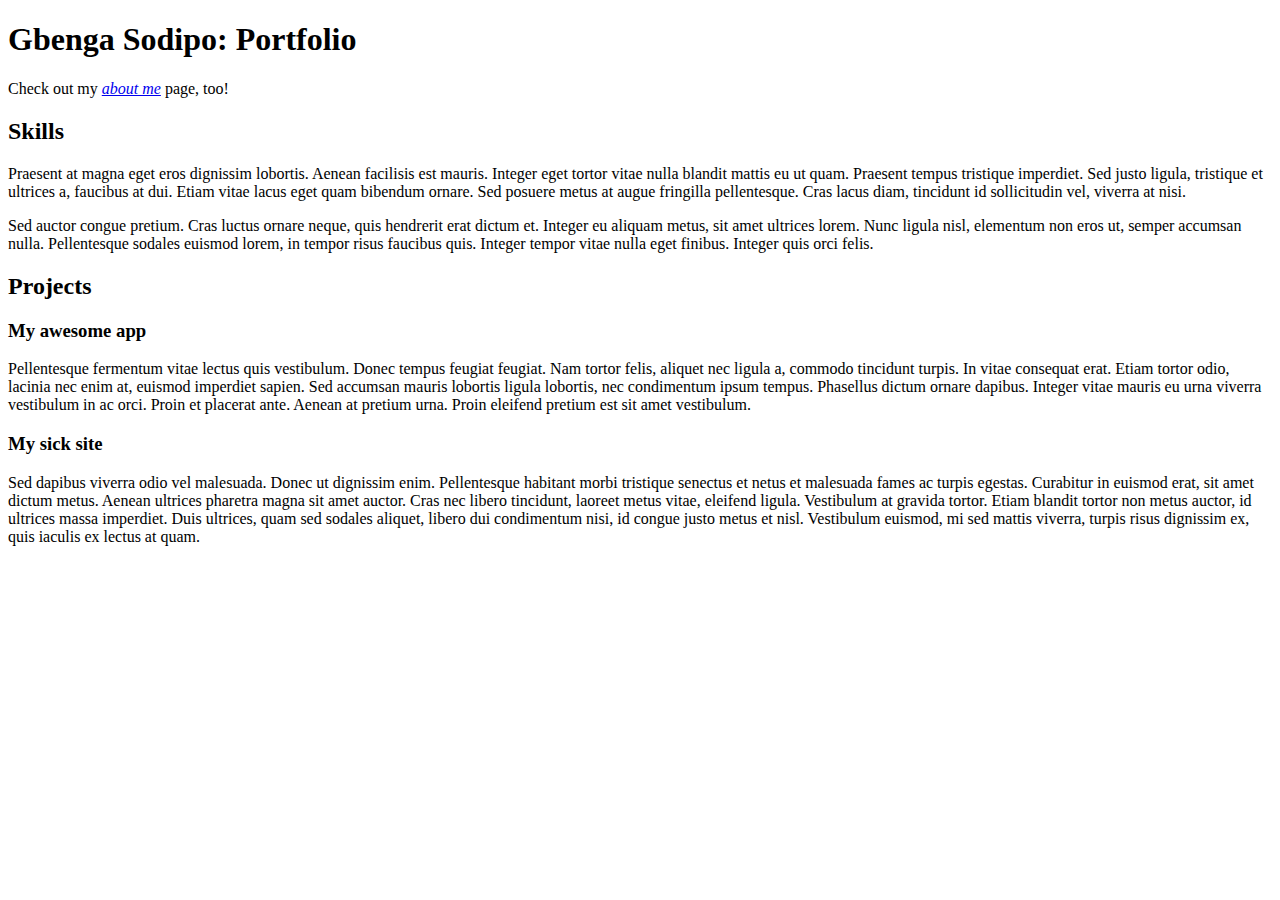
==== portfolio.html @ 49bd4dd5 "Updated names in portfolio and index" ====
<!DOCTYPE html>
<html lang="en">
  <head>
    <meta charset="UTF-8" />
    <meta name="viewport" content="width=device-width, initial-scale=1.0" />
    <link rel="stylesheet" href="./styles/main.css" />
    <title>Portfolio</title>
  </head>
  <body>
    <h1>Gbenga Sodipo: Portfolio</h1>

    <nav>
      <p>
        Check out my <a href="./index.html"><em>about me</em></a> page, too!
      </p>
    </nav>

    <section>
      <h2>Skills</h2>

      <p>
        Praesent at magna eget eros dignissim lobortis. Aenean facilisis est
        mauris. Integer eget tortor vitae nulla blandit mattis eu ut quam.
        Praesent tempus tristique imperdiet. Sed justo ligula, tristique et
        ultrices a, faucibus at dui. Etiam vitae lacus eget quam bibendum
        ornare. Sed posuere metus at augue fringilla pellentesque. Cras lacus
        diam, tincidunt id sollicitudin vel, viverra at nisi.
      </p>

      <p>
        Sed auctor congue pretium. Cras luctus ornare neque, quis hendrerit erat
        dictum et. Integer eu aliquam metus, sit amet ultrices lorem. Nunc
        ligula nisl, elementum non eros ut, semper accumsan nulla. Pellentesque
        sodales euismod lorem, in tempor risus faucibus quis. Integer tempor
        vitae nulla eget finibus. Integer quis orci felis.
      </p>
    </section>

    <section>
      <h2>Projects</h2>

      <div class="project">
        <h3>My awesome app</h3>

        <p>
          Pellentesque fermentum vitae lectus quis vestibulum. Donec tempus
          feugiat feugiat. Nam tortor felis, aliquet nec ligula a, commodo
          tincidunt turpis. In vitae consequat erat. Etiam tortor odio, lacinia
          nec enim at, euismod imperdiet sapien. Sed accumsan mauris lobortis
          ligula lobortis, nec condimentum ipsum tempus. Phasellus dictum ornare
          dapibus. Integer vitae mauris eu urna viverra vestibulum in ac orci.
          Proin et placerat ante. Aenean at pretium urna. Proin eleifend pretium
          est sit amet vestibulum.
        </p>
      </div>

      <div class="project">
        <h3>My sick site</h3>

        <p>
          Sed dapibus viverra odio vel malesuada. Donec ut dignissim enim.
          Pellentesque habitant morbi tristique senectus et netus et malesuada
          fames ac turpis egestas. Curabitur in euismod erat, sit amet dictum
          metus. Aenean ultrices pharetra magna sit amet auctor. Cras nec libero
          tincidunt, laoreet metus vitae, eleifend ligula. Vestibulum at gravida
          tortor. Etiam blandit tortor non metus auctor, id ultrices massa
          imperdiet. Duis ultrices, quam sed sodales aliquet, libero dui
          condimentum nisi, id congue justo metus et nisl. Vestibulum euismod,
          mi sed mattis viverra, turpis risus dignissim ex, quis iaculis ex
          lectus at quam.
        </p>
      </div>
    </section>
  </body>
</html>
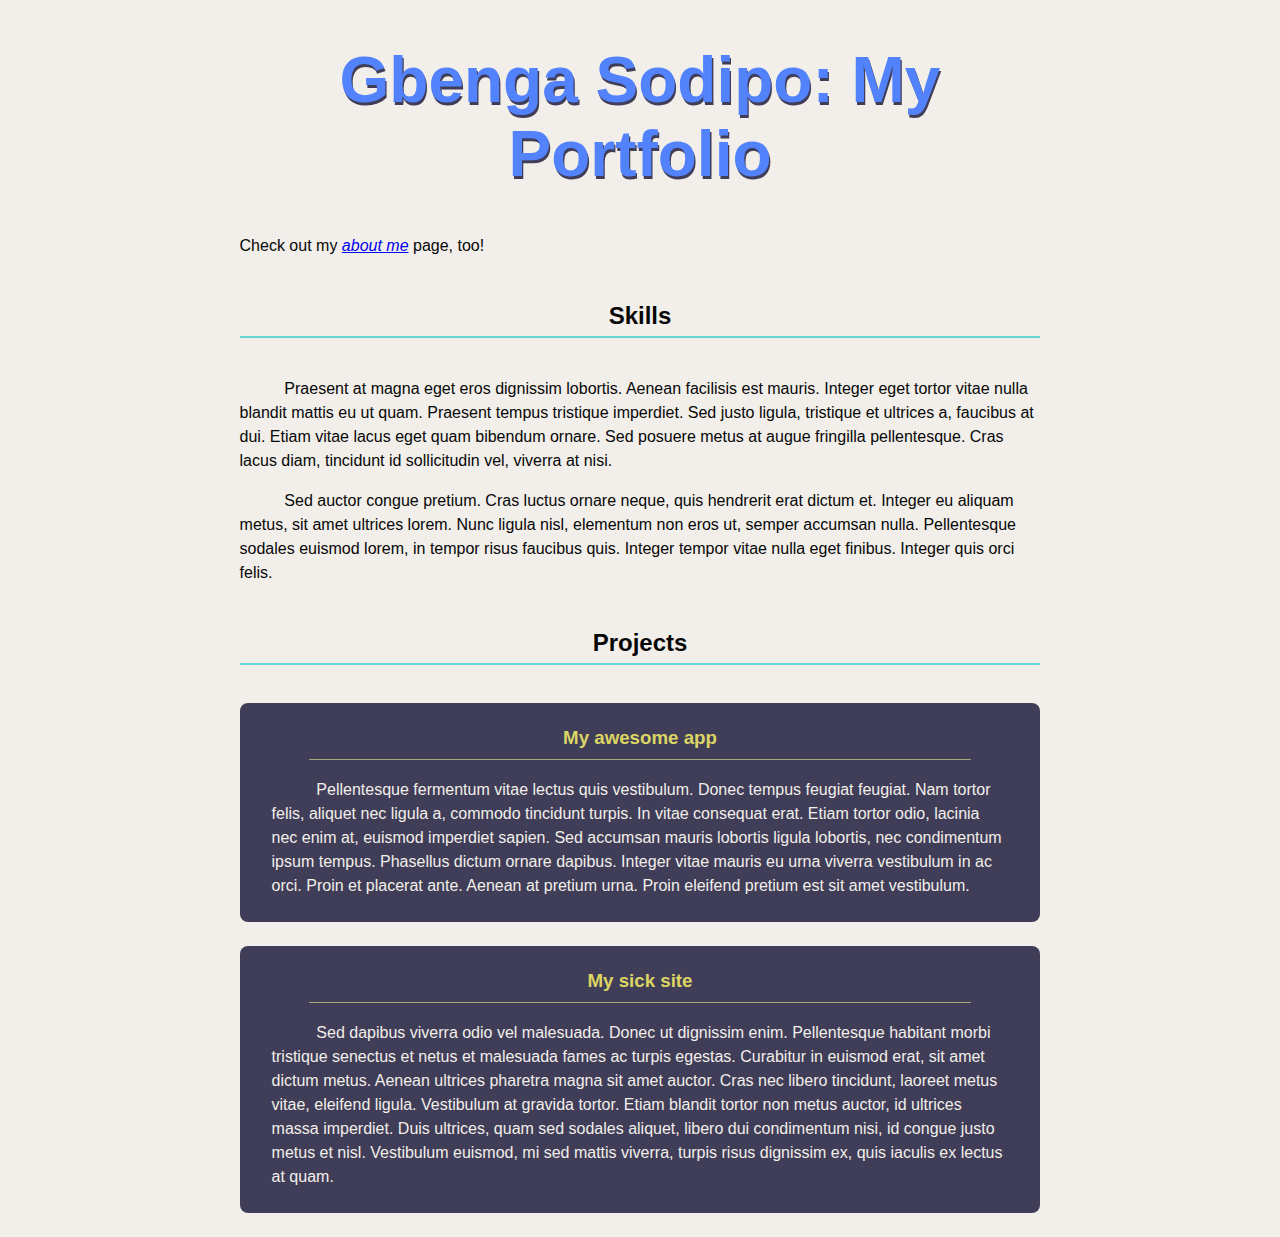
==== commit 273dc5e9: "Modified text on portfolio page" ====
--- a/portfolio.html
+++ b/portfolio.html
@@ -7,7 +7,7 @@
     <title>Portfolio</title>
   </head>
   <body>
-    <h1>Gbenga Sodipo: Portfolio</h1>
+    <h1>Gbenga Sodipo: My Portfolio</h1>
 
     <nav>
       <p>
--- a/styles/main.css
+++ b/styles/main.css
@@ -0,0 +1,60 @@
+/*
+ * https://coolors.co/f2efea-fc7753-66d7d1-403d58-dbd56e
+ *
+ * #F2EFEA - Isabelline
+ * #FC7753 - Coral
+ * #66D7D1 - Tiffany Blue
+ * #403D58 - English Violet
+ * #DBD56E - Straw
+ */
+
+:root {
+    font-family: sans-serif;
+    background-color: #F2EFEA;
+    color: rgb(7, 7, 7);
+}
+
+body {
+    max-width: 90ch;
+    margin: 0 auto;
+    line-height: 1.5;
+}
+
+h1, h2, h3 {
+    text-align: center;
+    line-height: normal;
+}
+
+h1 {
+    font-size: 4em;
+    font-weight: 900;
+    text-shadow: 0.02em 0.04em #403D58;
+    color: #5383fc;
+}
+
+h2 {
+    border-bottom: 0.1em solid #66D7D1;
+    padding: 0.25em;
+    margin: 1.6em 0;
+}
+
+section p {
+    text-indent: 2.8em;
+}
+
+.project {
+    background-color: #403D58;
+    color: #F2EFEA;
+    padding: 0.5em 2em;
+    border-radius: 0.5em;
+    margin-bottom: 1.5em;
+}
+
+.project h3 {
+    color: #DBD563;
+    margin-top: 1rem;
+    margin-left: 2em;
+    margin-right: 2em;
+    border-bottom: 0.1em solid #a6a57a;
+    padding-bottom: 0.5em;
+}
